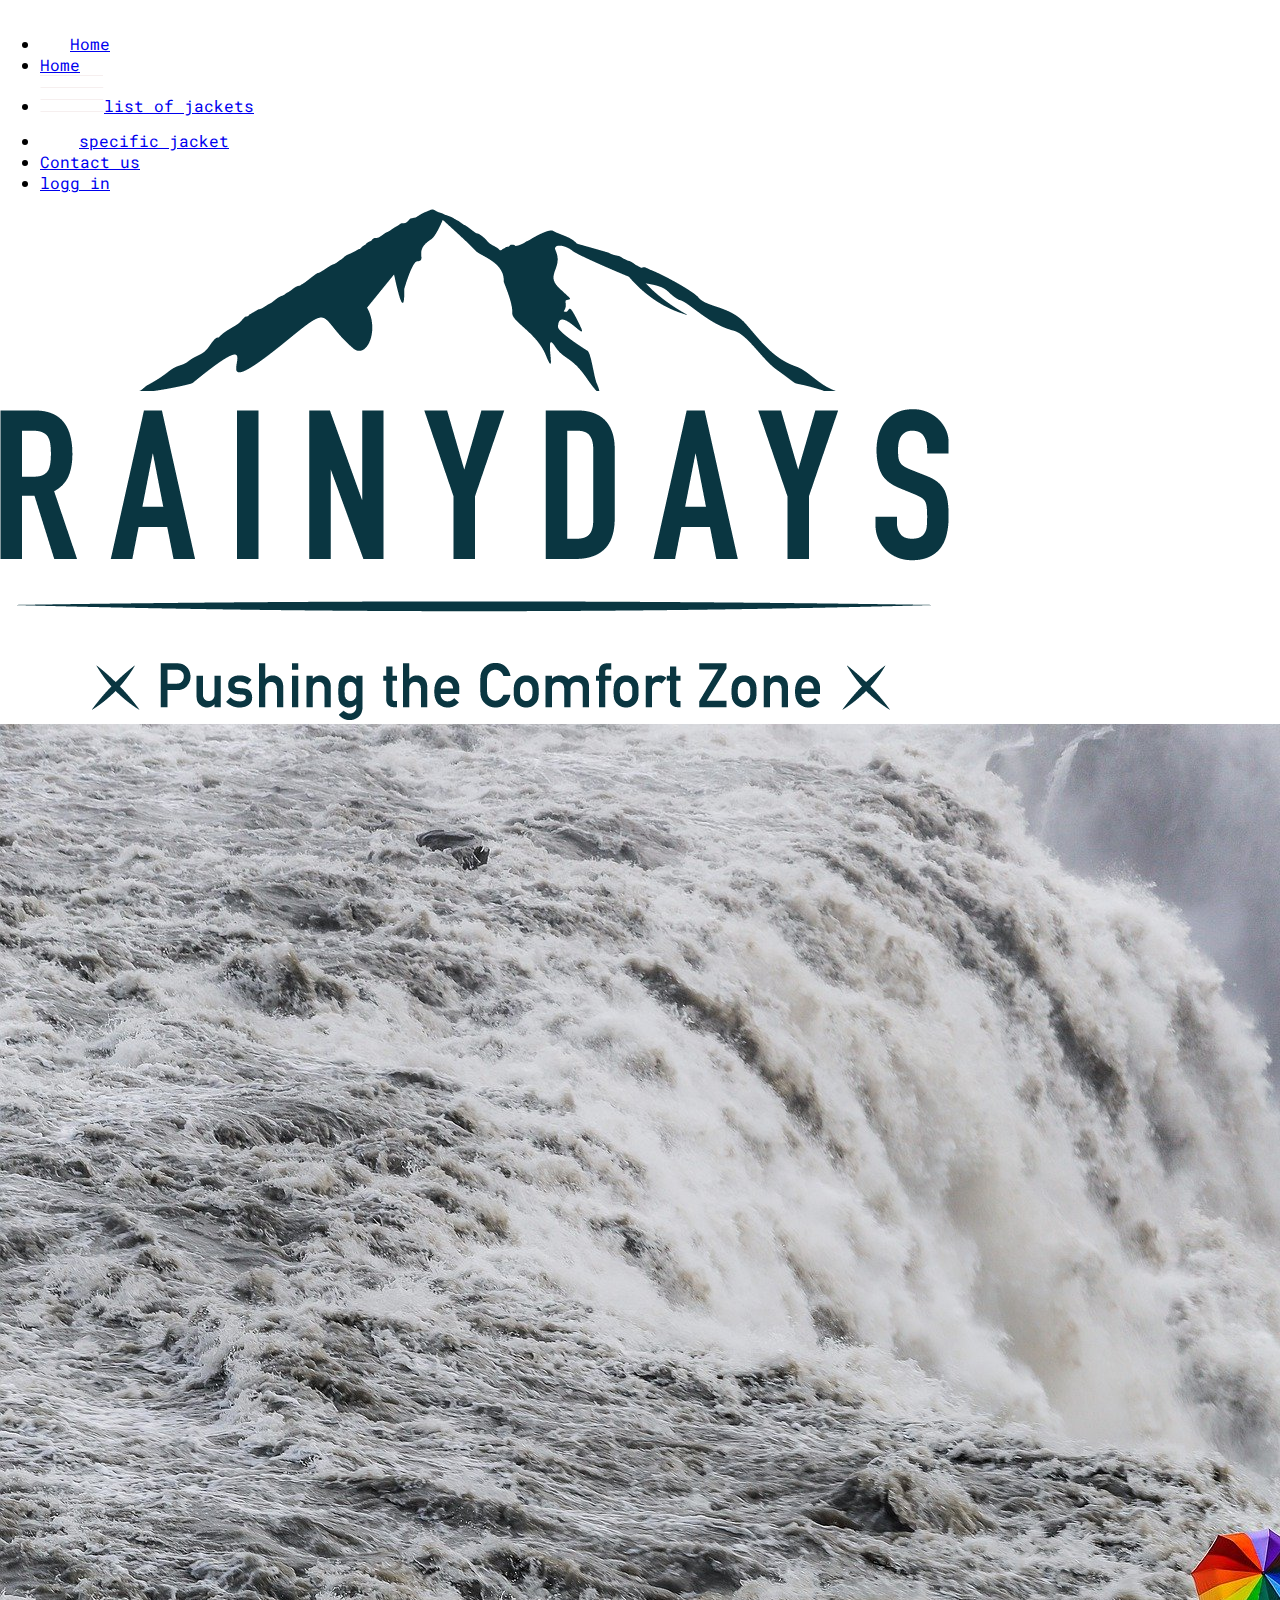
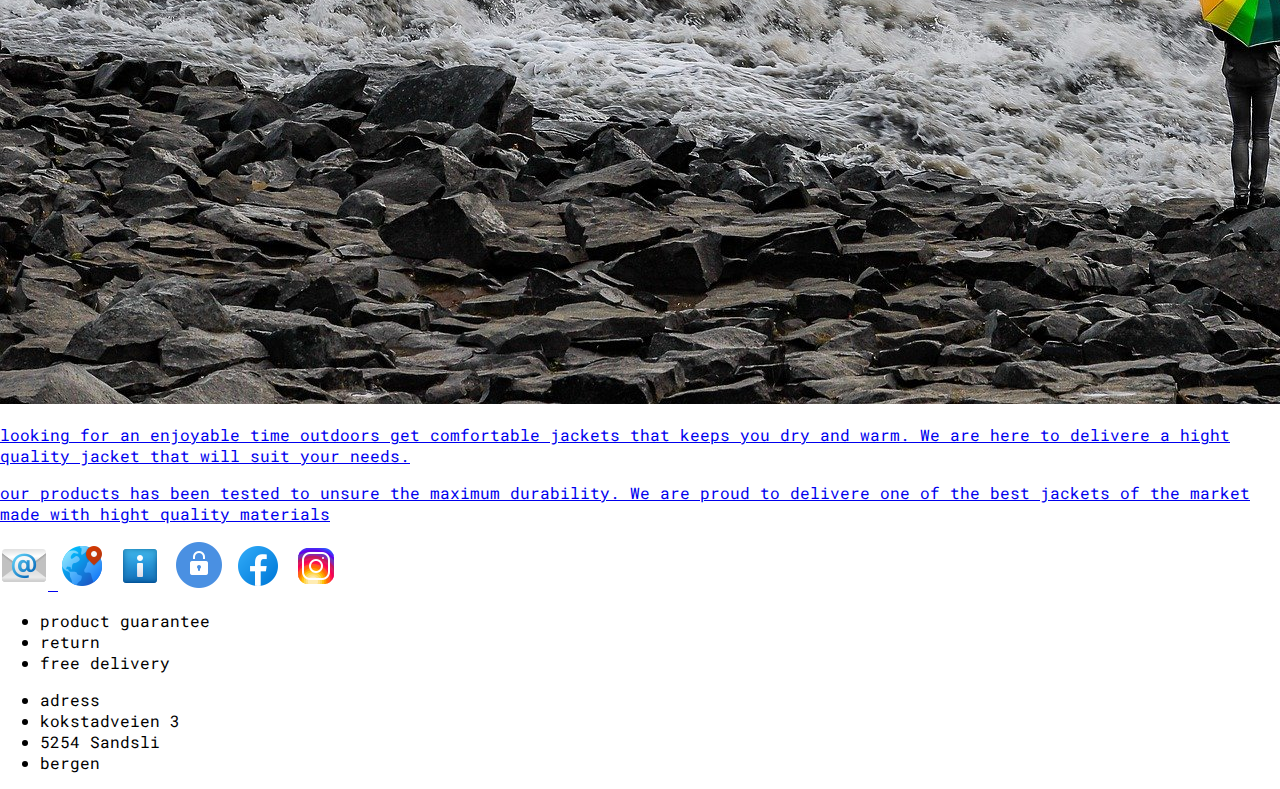
==== about.html @ e23f5a91 "save changes" ====
<!DOCTYPE html>
<html lang="en">
<head>
  <meta charset="UTF-8">
  <meta http-equiv="X-UA-Compatible" content="IE=edge">
  <meta name="viewport" content="width=device-width, initial-scale=1.0">
  <meta name="description" content="This is my about page of my first website page coding, course assigment HTML and CSS">
  <link rel="stylesheet" href="index.css">
  <link href="https://fonts.googleapis.com/css2?family=Roboto+Mono:wght@200&display=swap" rel="stylesheet">
<title>Rainydays | about</title>
</head>
<body>
  <header>
    <nav>
      <ul>
        <li> <img src="icons\ico nav home.png" alt="icon home"><a href="index.html">Home</a></li>
        <li><a href="index.html">Home</a></li>
        <li><img src="icons\iconscrolllines.png" alt="scroll lines"><a href="list of jackets.html">list of jackets</a></li>
        <li><img src="icons\Iconshoppingcart.png" alt="shopping cart"><a href="a jacket specific page.html">specific jacket</a></li>
        <li><a href="contact.html">Contact us</a></li>
        <li><a href="loggin.html">logg in</li>
        </li>
      </ul>
    </nav>
  </header>
  <main>
    <div>
      <img src="images\RainyDays_Logo white.png" alt="logoRainydays">
    </div>
    <div>
      <img src="images\waterfall.jpg" alt="waterfall">
    </div>
   <p>looking for an enjoyable time outdoors get comfortable jackets that keeps you dry and warm. We are here to delivere a hight quality jacket that will suit your needs.</p>
   <p>our products has been tested to unsure the maximum durability. We are proud to delivere one of the best jackets of the market made with hight quality materials</p>
  </main>
  <footer>
    <nav>
      <img src="icons\icone-mail.png" alt="e-mail"> <a href="contact.html"></a>
      <img src="icons/iconlocation.png" alt="location"> <a href="about.html"></a>
      <img src="icons/iconinformation.png" alt="information">
      <img src="icons/iconsecure.png" alt="security">
      <img src="icons/iconfacebook.png" alt="facebook">
      <img src="icons/iconinstagram.png" alt="instagram">
    </nav>
    <nav>
        <ul>
            <li>product guarantee</li>
            <li>return</li>
            <li>free delivery</li>
        </ul>
    </nav>
    <nav>
        <ul>
            <li>adress</li>
            <li>kokstadveien 3</li>
            <li>5254 Sandsli</li>
            <li>bergen</li>
        </ul>
    </nav>
  </footer>
</body>
</html>
---- index.css ----
@font-face {
  font-family: "Roboto mono", monospace;
  src: url(https://fonts.googleapis.com/css2?family=Roboto+Mono:wght@200&display=swap);
}
body {
  margin: 0%;
  padding: 0%;
  background: url(images\waterfall.jpg);
}
html {
  font-family: "Roboto mono", Verdana, Tahoma, sans-serif;
}
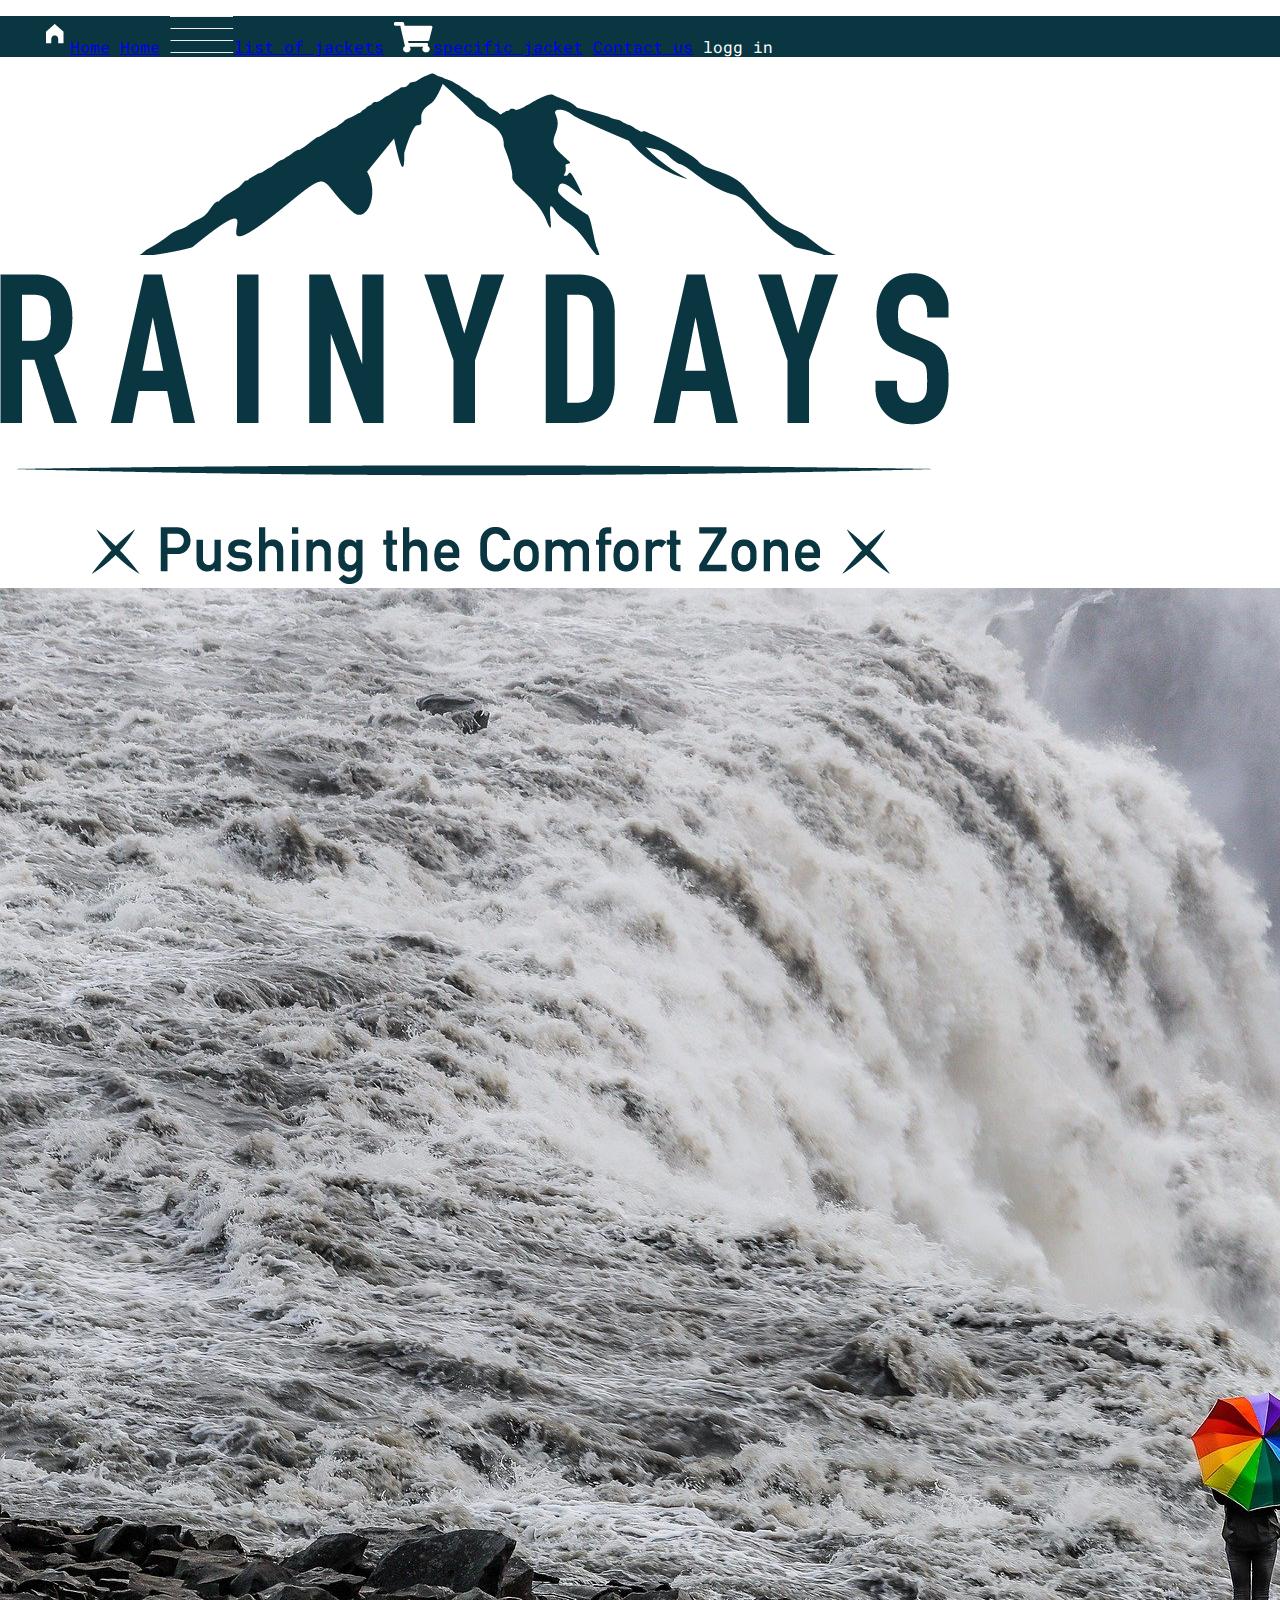
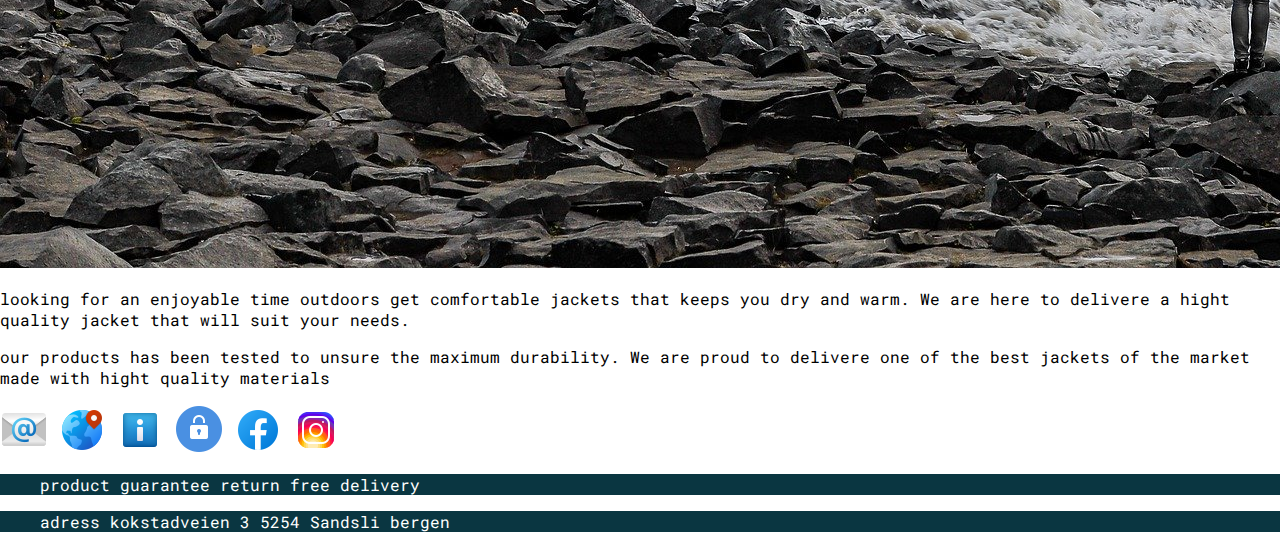
==== commit 48474d22: "content insert 90%" ====
--- a/about.html
+++ b/about.html
@@ -18,7 +18,7 @@
         <li><img src="icons\iconscrolllines.png" alt="scroll lines"><a href="list of jackets.html">list of jackets</a></li>
         <li><img src="icons\Iconshoppingcart.png" alt="shopping cart"><a href="a jacket specific page.html">specific jacket</a></li>
         <li><a href="contact.html">Contact us</a></li>
-        <li><a href="loggin.html">logg in</li>
+        <li>logg in</li>
         </li>
       </ul>
     </nav>
--- a/index.css
+++ b/index.css
@@ -10,3 +10,18 @@
 html {
   font-family: "Roboto mono", Verdana, Tahoma, sans-serif;
 }
+
+nav li {
+  display: inline-block;
+  color: white;
+  text-decoration: dotted;
+}
+
+nav ul {
+  background-color: #0a3641;
+  padding: 0px center 60px;
+}
+
+.active {
+  color: white;
+}
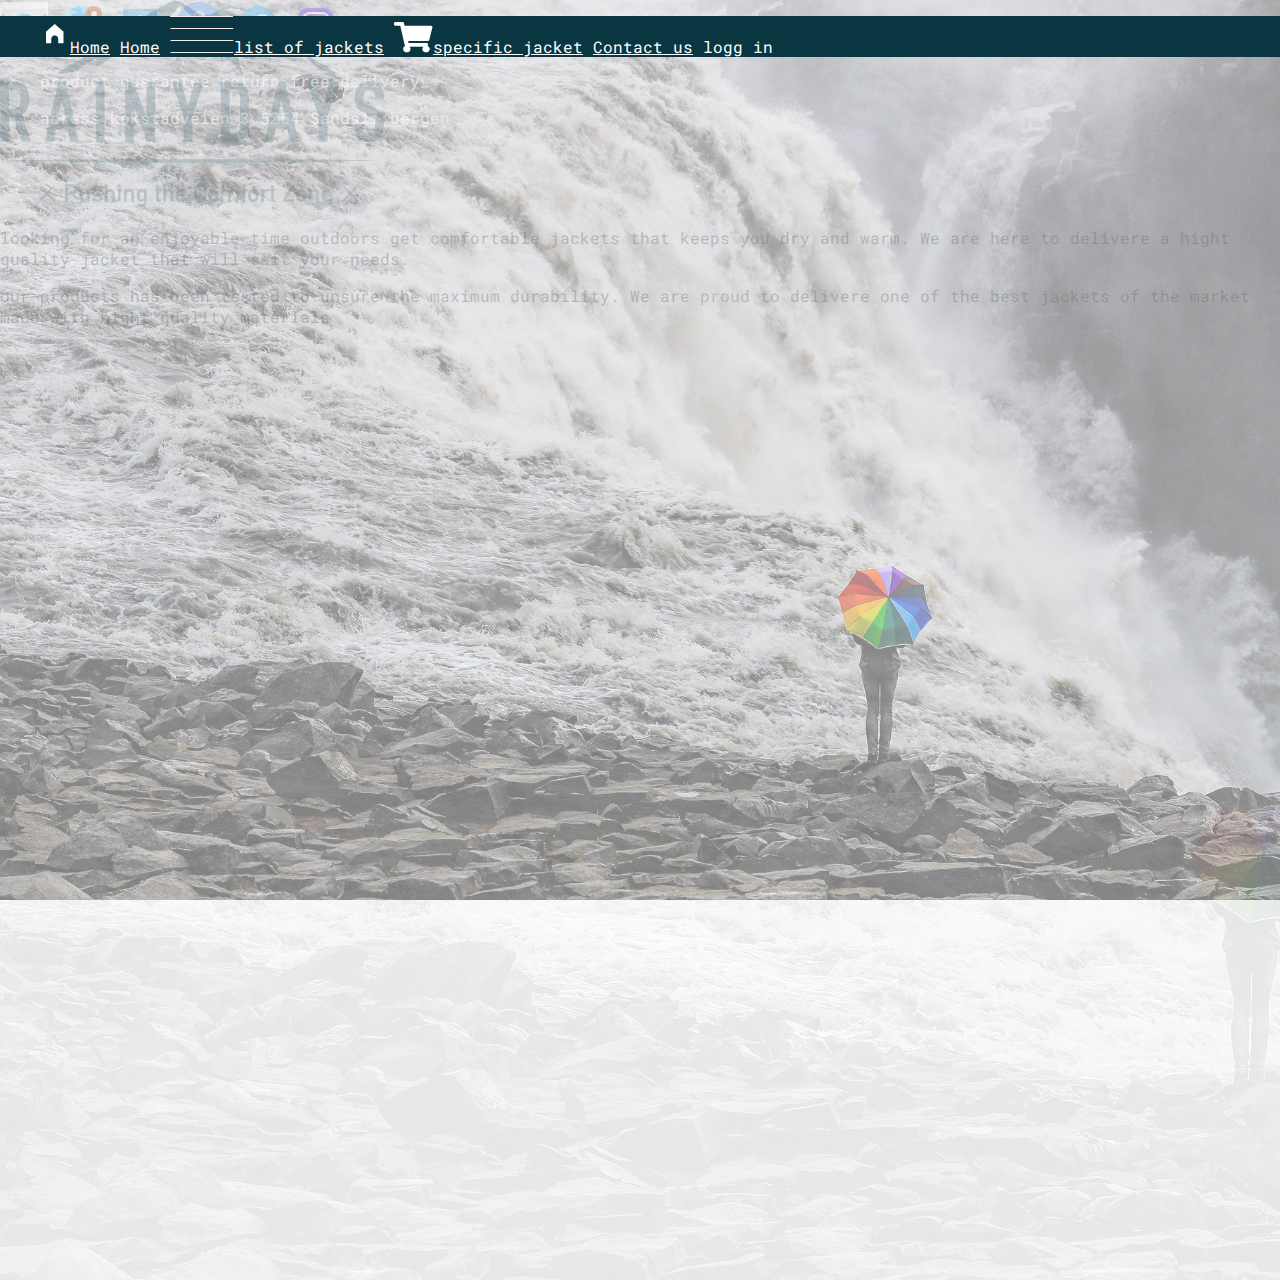
==== commit 4266ea6f: "this is a nightmare!" ====
--- a/about.html
+++ b/about.html
@@ -5,7 +5,7 @@
   <meta http-equiv="X-UA-Compatible" content="IE=edge">
   <meta name="viewport" content="width=device-width, initial-scale=1.0">
   <meta name="description" content="This is my about page of my first website page coding, course assigment HTML and CSS">
-  <link rel="stylesheet" href="index.css">
+  <link rel="stylesheet" href="css/style.css">
   <link href="https://fonts.googleapis.com/css2?family=Roboto+Mono:wght@200&display=swap" rel="stylesheet">
 <title>Rainydays | about</title>
 </head>
@@ -13,27 +13,27 @@
   <header>
     <nav>
       <ul>
-        <li> <img src="icons\ico nav home.png" alt="icon home"><a href="index.html">Home</a></li>
-        <li><a href="index.html">Home</a></li>
-        <li><img src="icons\iconscrolllines.png" alt="scroll lines"><a href="list of jackets.html">list of jackets</a></li>
-        <li><img src="icons\Iconshoppingcart.png" alt="shopping cart"><a href="a jacket specific page.html">specific jacket</a></li>
-        <li><a href="contact.html">Contact us</a></li>
+        <li> <img src="icons\ico nav home.png" alt="icon home"><a href="index.html"class="active">Home</a></li>
+        <li><a href="index.html"class="active">Home</a></li>
+        <li><img src="icons\iconscrolllines.png" alt="scroll lines"><a href="list of jackets.html"class="active">list of jackets</a></li>
+        <li><img src="icons\Iconshoppingcart.png" alt="shopping cart"><a href="a jacket specific page.html"class="active">specific jacket</a></li>
+        <li><a href="contact.html"class="active">Contact us</a></li>
         <li>logg in</li>
         </li>
       </ul>
     </nav>
   </header>
-  <main>
+  <main class="waterfall">
     <div>
-      <img src="images\RainyDays_Logo white.png" alt="logoRainydays">
+      <img src="images\RainyDays_Logo white.png" alt="logoRainydays" class="logo">
     </div>
     <div>
-      <img src="images\waterfall.jpg" alt="waterfall">
+      <img src="images\waterfall.jpg" alt="waterfall" class="waterfall">
     </div>
    <p>looking for an enjoyable time outdoors get comfortable jackets that keeps you dry and warm. We are here to delivere a hight quality jacket that will suit your needs.</p>
    <p>our products has been tested to unsure the maximum durability. We are proud to delivere one of the best jackets of the market made with hight quality materials</p>
   </main>
-  <footer>
+  <footer class="waterfall">
     <nav>
       <img src="icons\icone-mail.png" alt="e-mail"> <a href="contact.html"></a>
       <img src="icons/iconlocation.png" alt="location"> <a href="about.html"></a>
--- a/css/style.css
+++ b/css/style.css
@@ -0,0 +1,57 @@
+@font-face {
+  font-family: "Roboto mono", monospace;
+  src: url(https://fonts.googleapis.com/css2?family=Roboto+Mono:wght@200&display=swap)
+    format ("truetype");
+}
+
+body {
+  font-family: "Roboto mono", Verdana, Geneva, Tahoma, sans-serif;
+}
+
+body {
+  margin: 0%;
+  padding: 0%;
+  background: url(images\waterfall.jpg);
+}
+
+html {
+  font-family: "Roboto mono", Verdana, Tahoma, sans-serif;
+}
+
+.logo {
+  width: fit-content;
+  max-width: 30%;
+  z-index: 100%;
+}
+
+nav li {
+  display: inline-block;
+  color: white;
+  text-decoration: dotted;
+}
+
+header {
+  background-color: #0a3641;
+}
+
+.active {
+  color: white;
+}
+
+.cta-buttom {
+  background: #f2921d;
+}
+
+.waterfall {
+  background-image: url(../images/waterfall.jpg);
+  background-size: cover;
+  opacity: 30%;
+  background-repeat: no-repeat;
+  position: absolute;
+  left: 0px;
+  top: 0px;
+  right: 0px;
+  bottom: 0px;
+  z-index: -1;
+  opacity: 30%;
+}
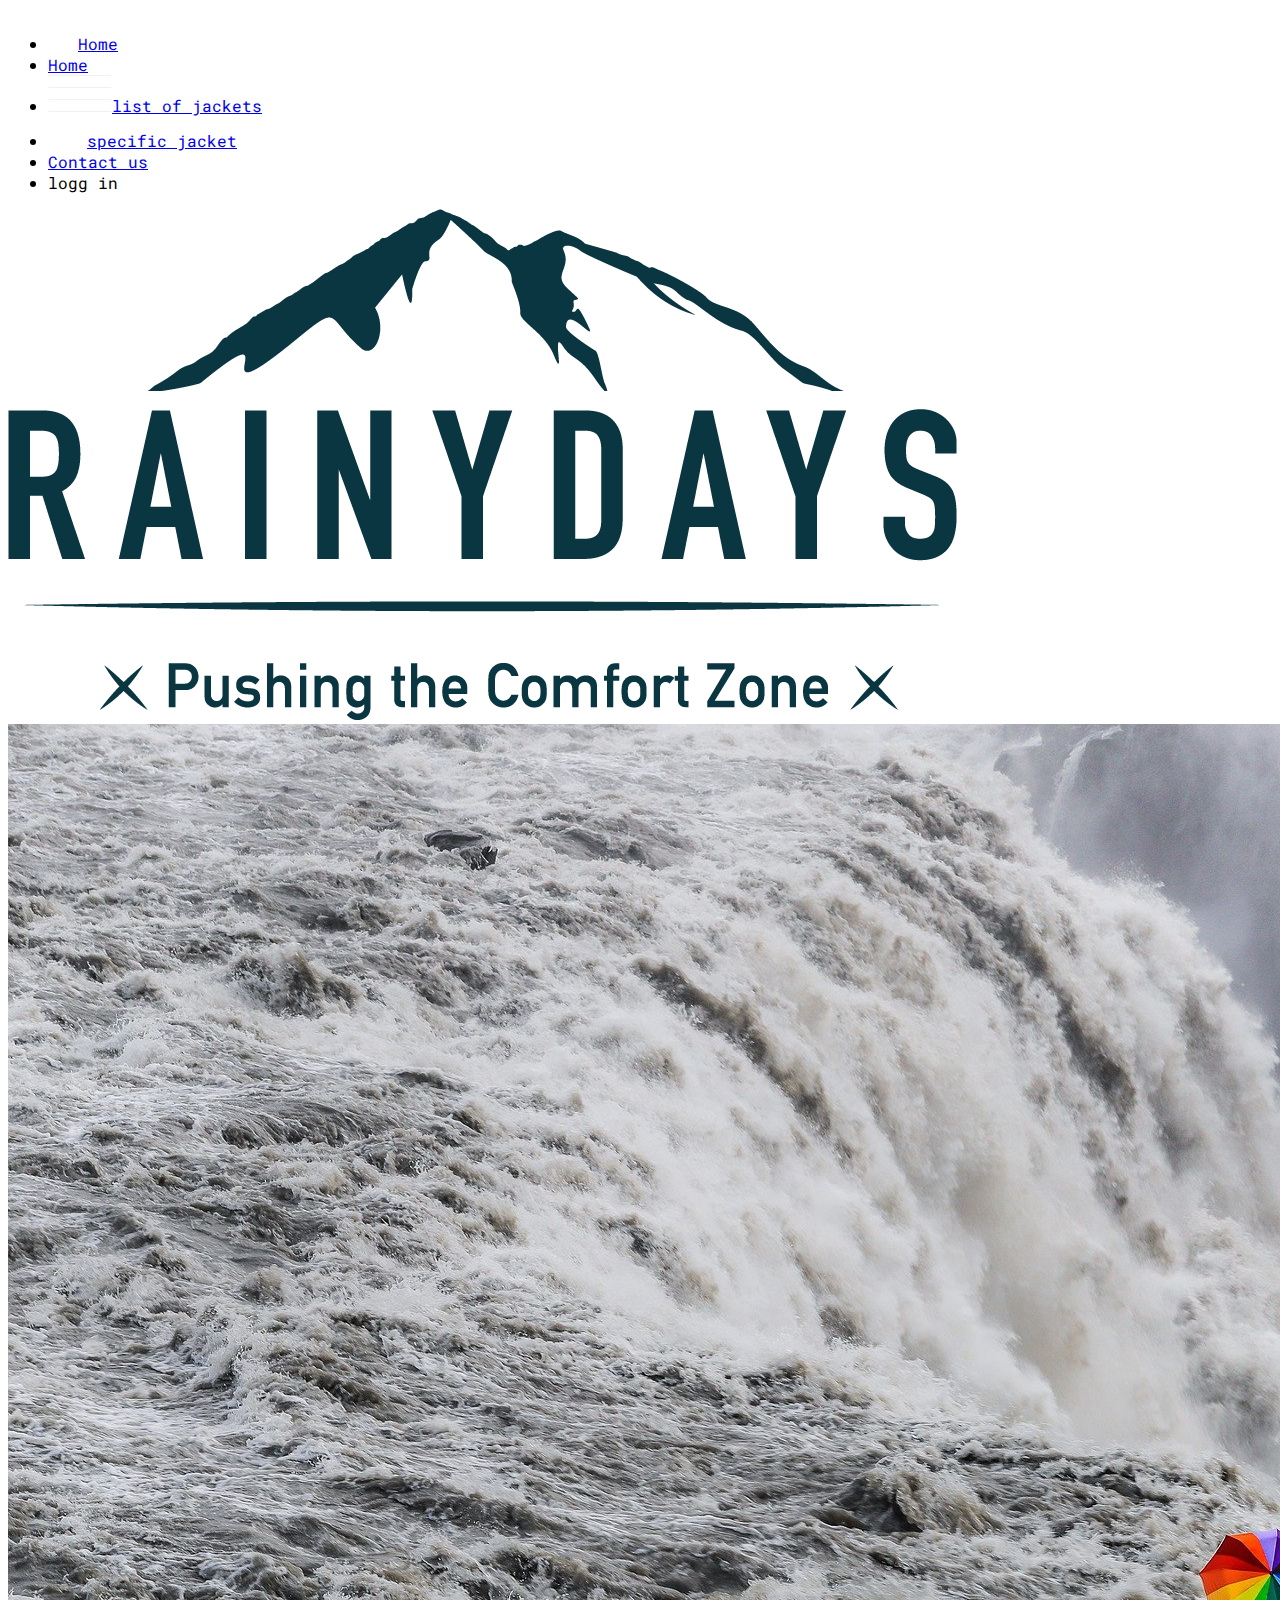
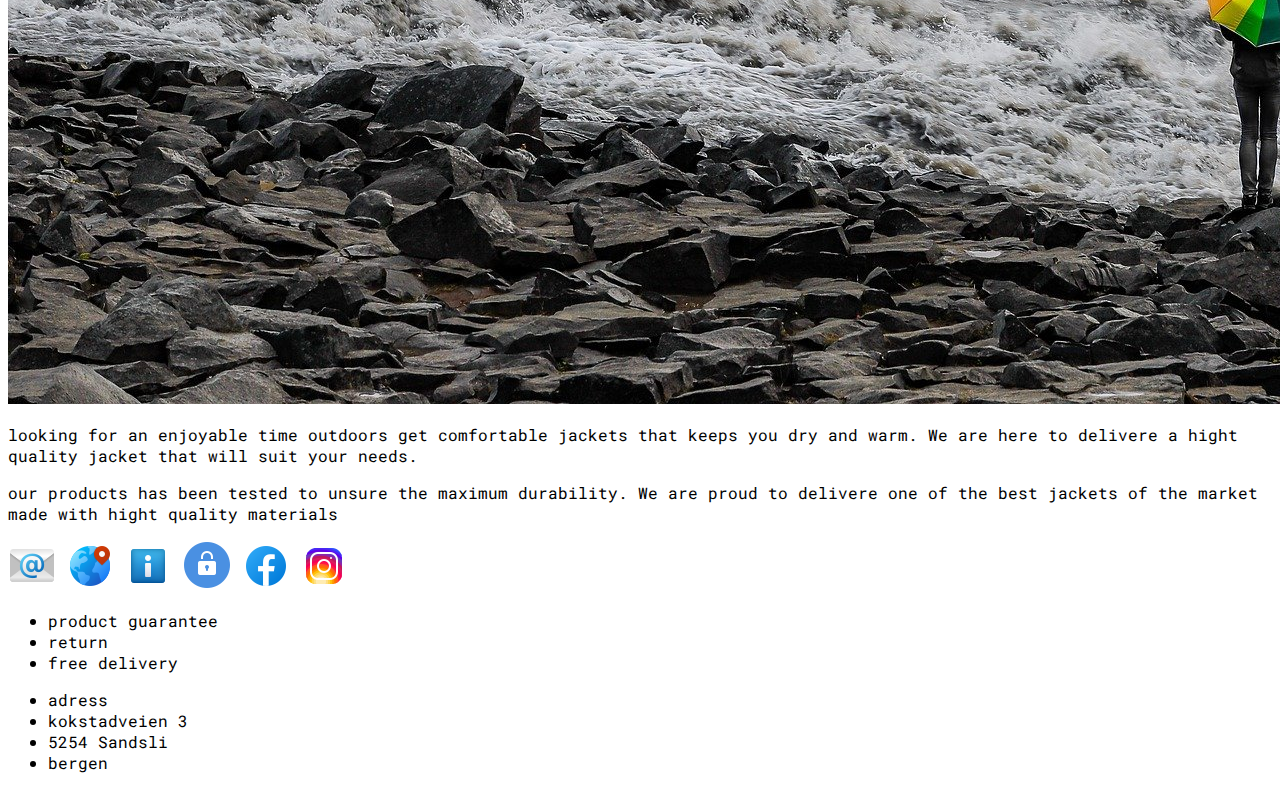
==== commit 5ea4d516: "omg" ====
--- a/about.html
+++ b/about.html
@@ -15,8 +15,8 @@
       <ul>
         <li> <img src="icons\ico nav home.png" alt="icon home"><a href="index.html"class="active">Home</a></li>
         <li><a href="index.html"class="active">Home</a></li>
-        <li><img src="icons\iconscrolllines.png" alt="scroll lines"><a href="list of jackets.html"class="active">list of jackets</a></li>
-        <li><img src="icons\Iconshoppingcart.png" alt="shopping cart"><a href="a jacket specific page.html"class="active">specific jacket</a></li>
+        <li><img src="icons\iconscrolllines.png" alt="scroll lines"><a href="products/list of jackets.html"class="active">list of jackets</a></li>
+        <li><img src="icons\Iconshoppingcart.png" alt="shopping cart"><a href="products/a jacket specific page.html"class="active">specific jacket</a></li>
         <li><a href="contact.html"class="active">Contact us</a></li>
         <li>logg in</li>
         </li>
--- a/css/style.css
+++ b/css/style.css
@@ -1,5 +1,6 @@
 @font-face {
   font-family: "Roboto mono", monospace;
+
   src: url(https://fonts.googleapis.com/css2?family=Roboto+Mono:wght@200&display=swap)
     format ("truetype");
 }
@@ -7,51 +8,3 @@
 body {
   font-family: "Roboto mono", Verdana, Geneva, Tahoma, sans-serif;
 }
-
-body {
-  margin: 0%;
-  padding: 0%;
-  background: url(images\waterfall.jpg);
-}
-
-html {
-  font-family: "Roboto mono", Verdana, Tahoma, sans-serif;
-}
-
-.logo {
-  width: fit-content;
-  max-width: 30%;
-  z-index: 100%;
-}
-
-nav li {
-  display: inline-block;
-  color: white;
-  text-decoration: dotted;
-}
-
-header {
-  background-color: #0a3641;
-}
-
-.active {
-  color: white;
-}
-
-.cta-buttom {
-  background: #f2921d;
-}
-
-.waterfall {
-  background-image: url(../images/waterfall.jpg);
-  background-size: cover;
-  opacity: 30%;
-  background-repeat: no-repeat;
-  position: absolute;
-  left: 0px;
-  top: 0px;
-  right: 0px;
-  bottom: 0px;
-  z-index: -1;
-  opacity: 30%;
-}
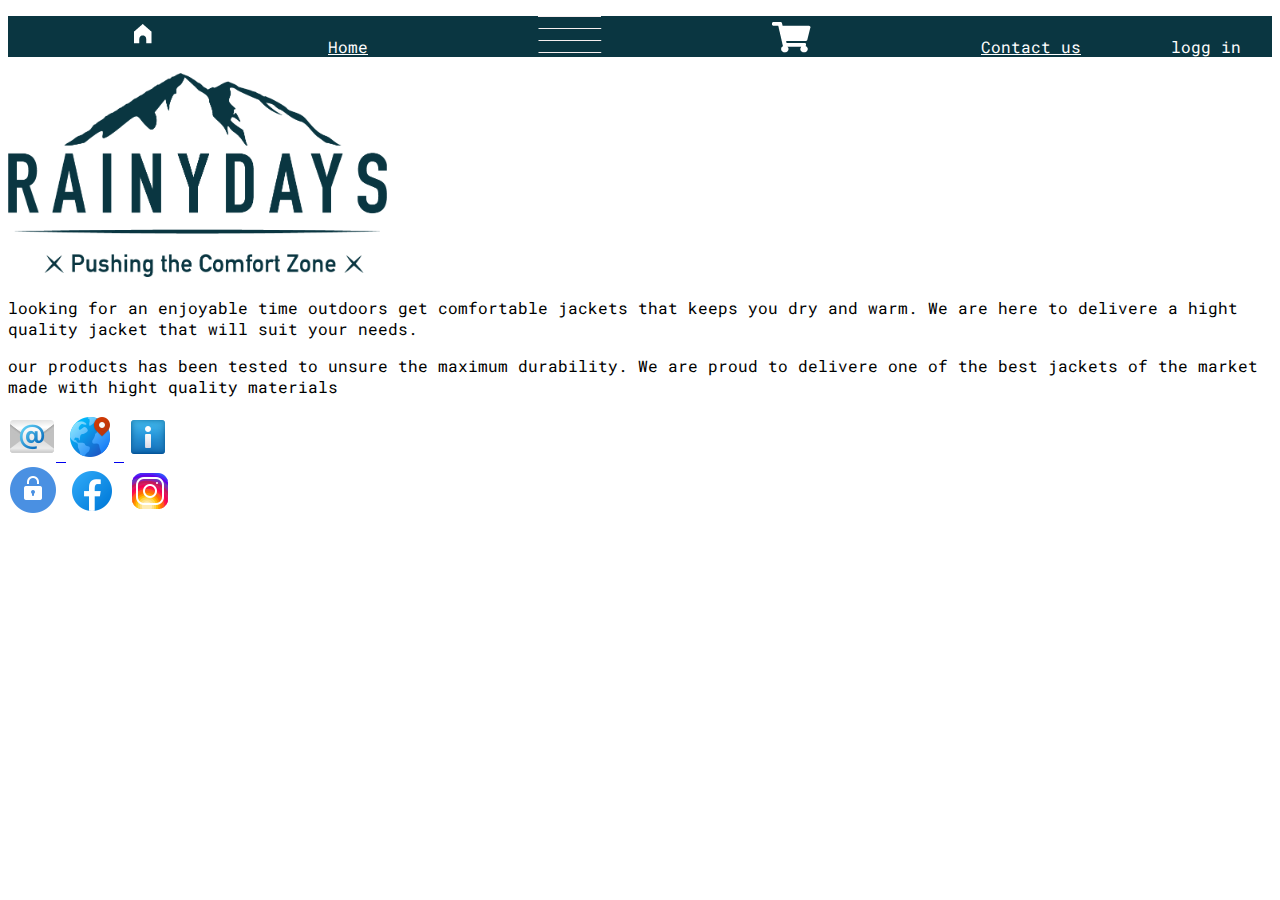
==== commit ba4ba0c7: "getting to be more interactive" ====
--- a/about.html
+++ b/about.html
@@ -13,35 +13,50 @@
   <header>
     <nav>
       <ul>
-        <li> <img src="icons\ico nav home.png" alt="icon home"><a href="index.html"class="active">Home</a></li>
-        <li><a href="index.html"class="active">Home</a></li>
-        <li><img src="icons\iconscrolllines.png" alt="scroll lines"><a href="products/list of jackets.html"class="active">list of jackets</a></li>
-        <li><img src="icons\Iconshoppingcart.png" alt="shopping cart"><a href="products/a jacket specific page.html"class="active">specific jacket</a></li>
-        <li><a href="contact.html"class="active">Contact us</a></li>
+        <li>
+          <a href="index.html" class="active">
+          <img src="icons\ico nav home.png" alt="icon home"></a>
+        </li>
+        <li><a href="index.html"class="active">Home</a>
+        </li>
+        <li>
+          <a href="products/list of jackets.html"class="active">
+          <img src="icons\iconscrolllines.png" alt="scroll lines"></a>
+        </li>
+        <li>
+          <a href="products/a jacket specific page.html" class="active">
+          <img src="icons\Iconshoppingcart.png" alt="shopping cart"></a>
+        </li>
+        <li><a href="contact.html" class="active" >Contact us</a></li>
         <li>logg in</li>
         </li>
       </ul>
     </nav>
   </header>
-  <main class="waterfall">
+  <main>
     <div>
       <img src="images\RainyDays_Logo white.png" alt="logoRainydays" class="logo">
-    </div>
-    <div>
-      <img src="images\waterfall.jpg" alt="waterfall" class="waterfall">
     </div>
    <p>looking for an enjoyable time outdoors get comfortable jackets that keeps you dry and warm. We are here to delivere a hight quality jacket that will suit your needs.</p>
    <p>our products has been tested to unsure the maximum durability. We are proud to delivere one of the best jackets of the market made with hight quality materials</p>
   </main>
-  <footer class="waterfall">
-    <nav>
-      <img src="icons\icone-mail.png" alt="e-mail"> <a href="contact.html"></a>
-      <img src="icons/iconlocation.png" alt="location"> <a href="about.html"></a>
-      <img src="icons/iconinformation.png" alt="information">
-      <img src="icons/iconsecure.png" alt="security">
-      <img src="icons/iconfacebook.png" alt="facebook">
-      <img src="icons/iconinstagram.png" alt="instagram">
-    </nav>
+  <footer>
+    <section>
+      <nav>
+        <a href="contact.html">
+        <img src="icons\icone-mail.png" alt="e-mail"> </a>
+        <a href="about.html">
+        <img src="icons/iconlocation.png" alt="location"> </a>
+        <img src="icons/iconinformation.png" alt="information">
+      </nav>
+    </section>
+    <section>
+      <nav>
+        <img src="icons/iconsecure.png" alt="security">
+        <img src="icons/iconfacebook.png" alt="facebook">
+        <img src="icons/iconinstagram.png" alt="instagram">
+      </nav>
+    </section>
     <nav>
         <ul>
             <li>product guarantee</li>
--- a/css/style.css
+++ b/css/style.css
@@ -8,3 +8,129 @@
 body {
   font-family: "Roboto mono", Verdana, Geneva, Tahoma, sans-serif;
 }
+
+.logo { 
+  width: fit-content; 
+  max-width: 30%; 
+} 
+
+nav li { 
+  display: inline-block; 
+  color: white; 
+  text-decoration: dotted; 
+} 
+
+header { 
+  background-color: #0a3641; 
+  color: white;
+} 
+
+.active {
+  color: white;
+  padding: 80px;
+}
+
+.waterfall {
+  background-position: right;
+  width: fit-content;
+  max-width: 20%;
+}
+
+button {
+  background-color: white;
+  border-color: #F2921D;
+  border-style: solid;
+  color: #F2921D;
+  font-size: large;
+  font-weight: bold;
+  border-width: 5px;
+  border-radius: 30px;
+  cursor: pointer;
+  padding-left: 60px;
+  padding-top: 20px;
+  padding-bottom: 20px;
+  padding-right: 60px;
+}
+
+.buttonlist {
+  display:inline;
+  position:inherit;
+  margin-left: 200px;
+  margin-right: 200px;
+  margin-bottom: 50px;
+  margin-top: 50px;
+}
+
+
+.downhillski , .mountingtent , .yellowkayak {
+  width: fit-content;
+  height: fit-content;
+  width: 350px;
+  height: 350px;
+  max-width: 50%;
+  max-height: 50%;
+  margin-left: 30px;
+  margin-right: 30px;
+}
+
+.yellowgirl {
+  width: fit-content;
+  height: fit-content;
+  width: 150px;
+  height: 150px;
+  max-width: 50%;
+  max-height: 50%;
+  padding-left: 50%;
+}
+
+.girltopmountain {
+  width: fit-content;
+  height: fit-content;
+  width: 150px;
+  height: 150px;
+  max-width: 50%;
+  max-height: 50%;
+  padding-left: 50%;
+}
+
+/*create 5 columns that floats next to each other*/
+.gallery {
+  width: 90%;
+  margin: auto;
+  display: grid;
+  grid-template-columns: repeat(5, 1fr);
+  grip-gap: 5 px
+}
+
+.jackets {
+  width: fit-content;
+  height: fit-content;
+  width: 150px;
+  height: 200px;
+  max-width: 50%;
+  max-height: 50%;
+  margin-left: 10px;
+  margin-right: 10px;
+}
+
+.column {
+  float: left;
+  width: 30%;
+  padding: auto;
+}
+
+/*clear floats after the columns*/
+.column:after {
+  content;
+  display: table;
+  clear: both; 
+}
+  
+.jacketschoice {
+  display:inline;
+  position:inherit;
+  margin-left: 200px;
+  margin-right: 200px;
+  margin-bottom: 50px;
+  margin-top: 50px;
+}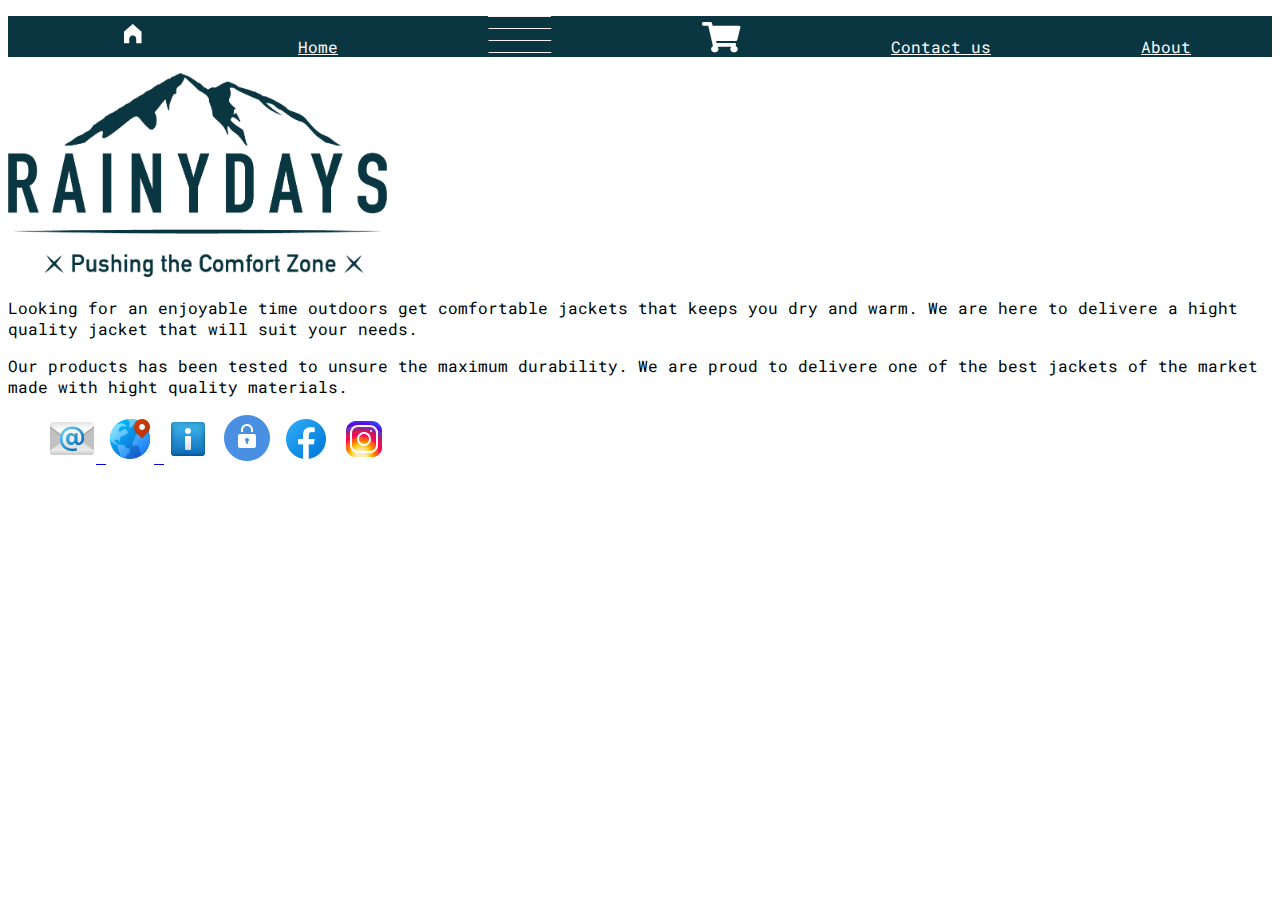
==== commit 937fa0b4: "LAST VERSION" ====
--- a/about.html
+++ b/about.html
@@ -28,7 +28,7 @@
           <img src="icons\Iconshoppingcart.png" alt="shopping cart"></a>
         </li>
         <li><a href="contact.html" class="active" >Contact us</a></li>
-        <li>logg in</li>
+        <li><a href="about.html" class="active"> About </a></li>
         </li>
       </ul>
     </nav>
@@ -37,26 +37,24 @@
     <div>
       <img src="images\RainyDays_Logo white.png" alt="logoRainydays" class="logo">
     </div>
-   <p>looking for an enjoyable time outdoors get comfortable jackets that keeps you dry and warm. We are here to delivere a hight quality jacket that will suit your needs.</p>
-   <p>our products has been tested to unsure the maximum durability. We are proud to delivere one of the best jackets of the market made with hight quality materials</p>
+      <p>Looking for an enjoyable time outdoors get comfortable jackets that keeps you dry and warm. We are here to delivere a hight quality jacket that will suit your needs.</p>
+     <p>Our products has been tested to unsure the maximum durability. We are proud to delivere one of the best jackets of the market made with hight quality materials.</p>
   </main>
   <footer>
-    <section>
       <nav>
-        <a href="contact.html">
-        <img src="icons\icone-mail.png" alt="e-mail"> </a>
-        <a href="about.html">
-        <img src="icons/iconlocation.png" alt="location"> </a>
-        <img src="icons/iconinformation.png" alt="information">
+        <ul>
+          <li>
+            <a href="contact.html">
+            <img src="icons\icone-mail.png" alt="e-mail"> </a>
+            <a href="about.html">
+            <img src="icons/iconlocation.png" alt="location"> </a>
+            <img src="icons/iconinformation.png" alt="information">
+            <img src="icons/iconsecure.png" alt="security">
+            <img src="icons/iconfacebook.png" alt="facebook">
+            <img src="icons/iconinstagram.png" alt="instagram">
+          </li>
+        </ul>
       </nav>
-    </section>
-    <section>
-      <nav>
-        <img src="icons/iconsecure.png" alt="security">
-        <img src="icons/iconfacebook.png" alt="facebook">
-        <img src="icons/iconinstagram.png" alt="instagram">
-      </nav>
-    </section>
     <nav>
         <ul>
             <li>product guarantee</li>
--- a/css/style.css
+++ b/css/style.css
@@ -27,7 +27,7 @@
 
 .active {
   color: white;
-  padding: 80px;
+  padding: 70px;
 }
 
 .waterfall {
@@ -76,8 +76,8 @@
 .yellowgirl {
   width: fit-content;
   height: fit-content;
-  width: 150px;
-  height: 150px;
+  width: 400px;
+  height: 300px;
   max-width: 50%;
   max-height: 50%;
   padding-left: 50%;
@@ -90,7 +90,7 @@
   height: 150px;
   max-width: 50%;
   max-height: 50%;
-  padding-left: 50%;
+  padding-left: 100%;
 }
 
 /*create 5 columns that floats next to each other*/
@@ -100,6 +100,13 @@
   display: grid;
   grid-template-columns: repeat(5, 1fr);
   grip-gap: 5 px
+}
+
+/*clear floats after the columns*/
+.column:after {
+  content;
+  display: table;
+  clear: both; 
 }
 
 .jackets {
@@ -119,12 +126,7 @@
   padding: auto;
 }
 
-/*clear floats after the columns*/
-.column:after {
-  content;
-  display: table;
-  clear: both; 
-}
+
   
 .jacketschoice {
   display:inline;
@@ -133,4 +135,62 @@
   margin-right: 200px;
   margin-bottom: 50px;
   margin-top: 50px;
-}+}
+
+.contact {
+  display: grid;
+  grid-template-columns: 30% 30% 30%;
+  max-width: 950px;
+  margin: 0 auto
+}
+
+.orangejacket-1{
+  display:inline-flex
+  -moz-grid-line
+}
+.sendform label {
+  display: block;
+}
+
+.footer {
+  display: inline-block;
+}
+
+.orangejacket {
+  width: fit-content;
+  height: fit-content;
+  width: 400px;
+  height: 300px;
+  max-width: 50%;
+  max-height: 50%;
+  padding-left: 50%;
+}
+
+.girllake {
+  width: fit-content;
+  height: fit-content;
+  width: 400px;
+  height: 300px;
+  max-width: 50%;
+  max-height: 50%;
+  padding-left: 50%;
+}
+
+.addtocart{
+  font-size: 60px;
+  padding: auto;
+}
+
+#shoppingcart {
+  background-color: #F2921D;
+}
+
+.orangejacket2 {
+  width: fit-content;
+  height: fit-content;
+  width: 200px;
+  height: 300px;
+  max-width: 50%;
+  max-height: 50%;
+}
+
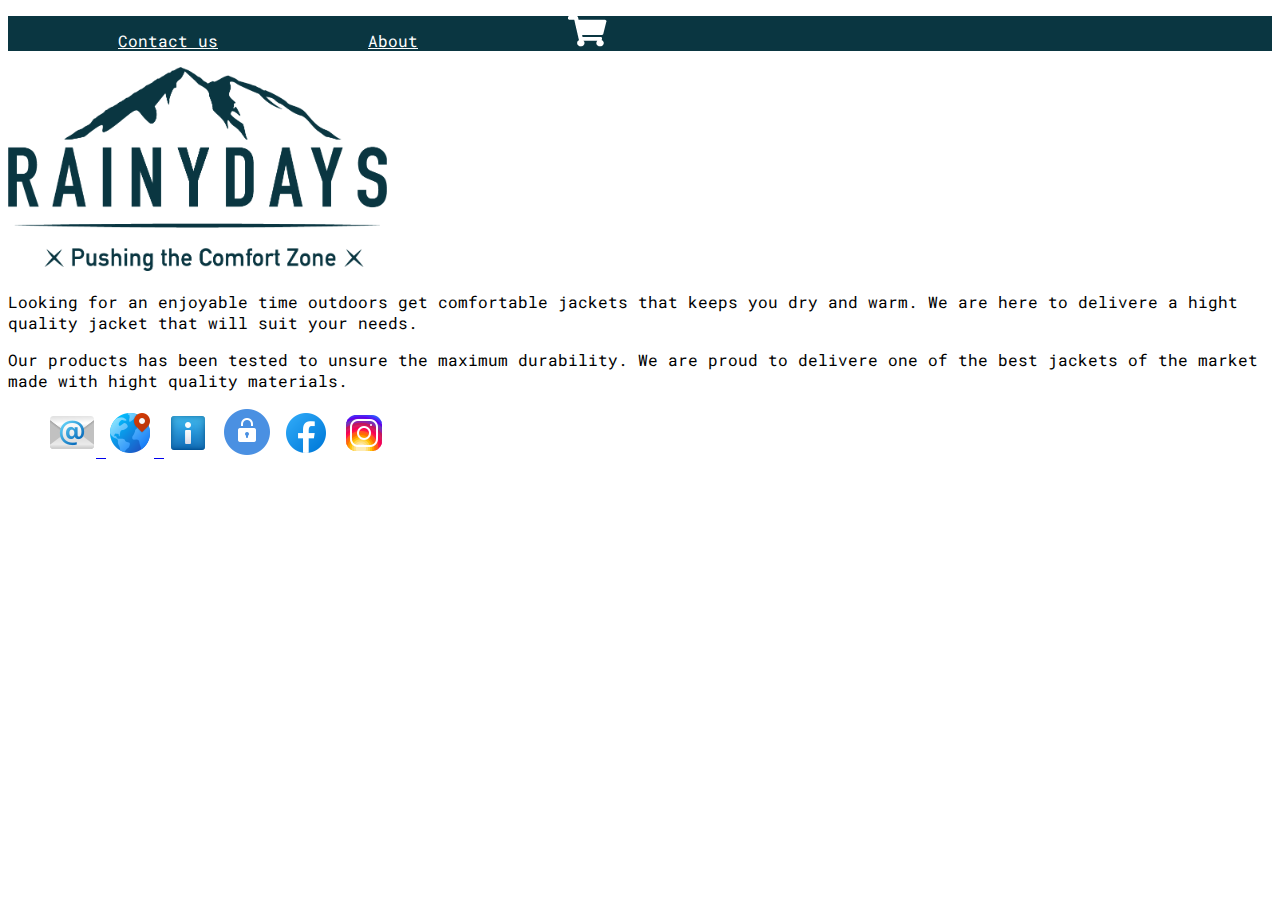
==== commit 847f0c34: "i did something....." ====
--- a/about.html
+++ b/about.html
@@ -1,6 +1,17 @@
 <!DOCTYPE html>
 <html lang="en">
 <head>
+  <!-- Hotjar Tracking Code for my site -->
+<script>
+  (function(h,o,t,j,a,r){
+      h.hj=h.hj||function(){(h.hj.q=h.hj.q||[]).push(arguments)};
+      h._hjSettings={hjid:3259370,hjsv:6};
+      a=o.getElementsByTagName('head')[0];
+      r=o.createElement('script');r.async=1;
+      r.src=t+h._hjSettings.hjid+j+h._hjSettings.hjsv;
+      a.appendChild(r);
+  })(window,document,'https://static.hotjar.com/c/hotjar-','.js?sv=');
+</script>
   <meta charset="UTF-8">
   <meta http-equiv="X-UA-Compatible" content="IE=edge">
   <meta name="viewport" content="width=device-width, initial-scale=1.0">
@@ -13,29 +24,19 @@
   <header>
     <nav>
       <ul>
-        <li>
-          <a href="index.html" class="active">
-          <img src="icons\ico nav home.png" alt="icon home"></a>
-        </li>
-        <li><a href="index.html"class="active">Home</a>
-        </li>
-        <li>
-          <a href="products/list of jackets.html"class="active">
-          <img src="icons\iconscrolllines.png" alt="scroll lines"></a>
+        <li><a href="contact.html" class="active" >Contact us</a></li>
+        <li><a href="about.html" class="active"> About </a></li>
         </li>
         <li>
           <a href="products/a jacket specific page.html" class="active">
           <img src="icons\Iconshoppingcart.png" alt="shopping cart"></a>
-        </li>
-        <li><a href="contact.html" class="active" >Contact us</a></li>
-        <li><a href="about.html" class="active"> About </a></li>
         </li>
       </ul>
     </nav>
   </header>
   <main>
     <div>
-      <img src="images\RainyDays_Logo white.png" alt="logoRainydays" class="logo">
+      <a href="index.html"><img src="images/RainyDays_Logo white.png" alt="logoRainydays" class="logo"></a>
     </div>
       <p>Looking for an enjoyable time outdoors get comfortable jackets that keeps you dry and warm. We are here to delivere a hight quality jacket that will suit your needs.</p>
      <p>Our products has been tested to unsure the maximum durability. We are proud to delivere one of the best jackets of the market made with hight quality materials.</p>
--- a/css/style.css
+++ b/css/style.css
@@ -27,7 +27,7 @@
 
 .active {
   color: white;
-  padding: 70px;
+  padding: 30px 70px;
 }
 
 .waterfall {
@@ -46,19 +46,14 @@
   border-width: 5px;
   border-radius: 30px;
   cursor: pointer;
-  padding-left: 60px;
-  padding-top: 20px;
-  padding-bottom: 20px;
-  padding-right: 60px;
+  padding: 5px 60px;
+  margin: 10px 60px;
 }
 
 .buttonlist {
   display:inline;
   position:inherit;
-  margin-left: 200px;
-  margin-right: 200px;
-  margin-bottom: 50px;
-  margin-top: 50px;
+  margin: 50px 200px;
 }
 
 
